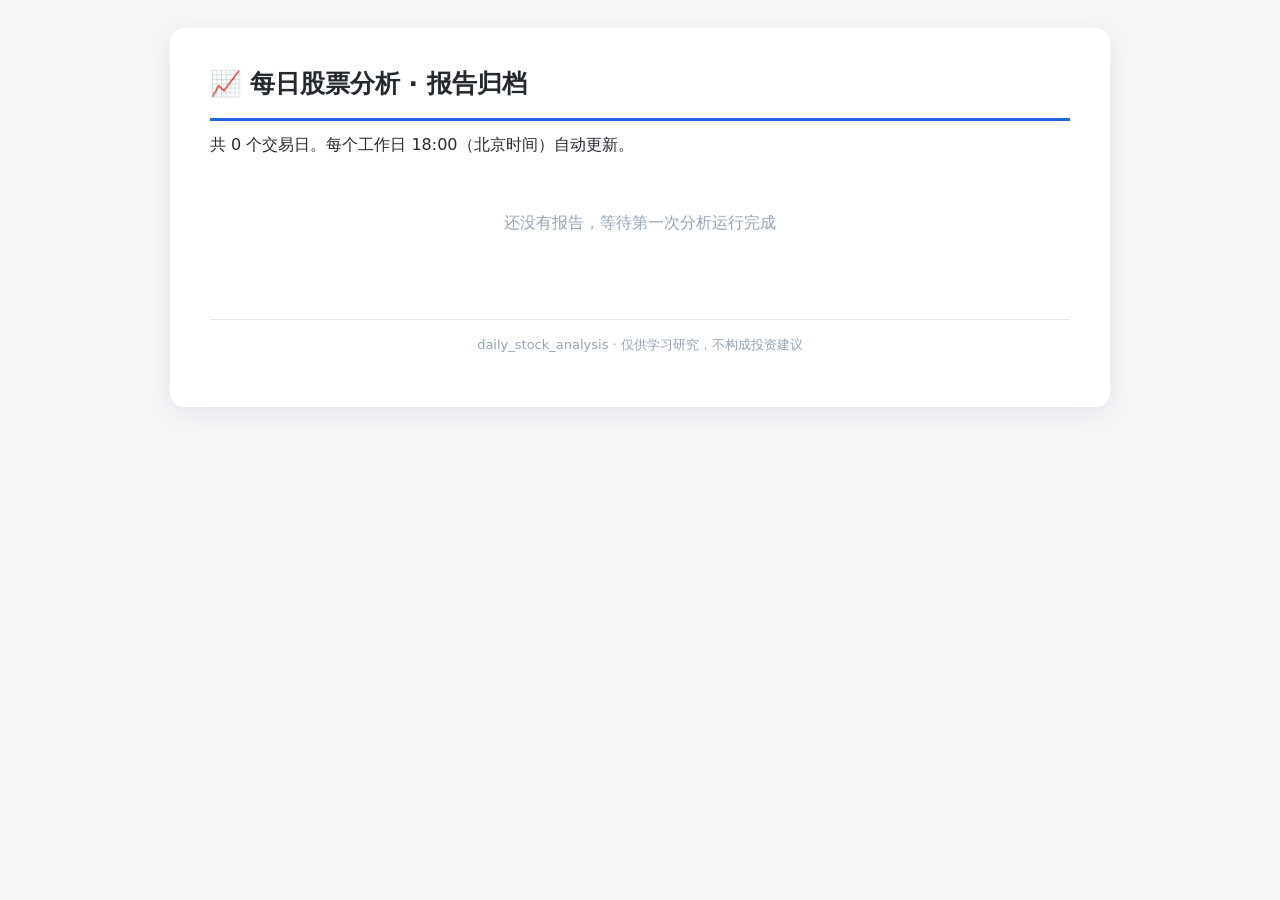
==== index.html @ 08461a99 "deploy: 664fa6b6b7564d1b385963573313c44f4a07ee21" ====
<!DOCTYPE html>
<html lang="zh-CN"><head><meta charset="utf-8">
<meta name="viewport" content="width=device-width,initial-scale=1">
<title>每日股票分析 · 报告归档</title><link rel="stylesheet" href="style.css"></head>
<body><div class="page">
<h1>📈 每日股票分析 · 报告归档</h1>
<p>共 0 个交易日。每个工作日 18:00（北京时间）自动更新。</p>
<div class="empty">还没有报告，等待第一次分析运行完成</div>
<div class="footer">daily_stock_analysis · 仅供学习研究，不构成投资建议</div>
</div></body></html>
---- style.css ----
:root { color-scheme: light; }
* { box-sizing: border-box; }
body { margin: 0; padding: 28px 14px 70px; background: #f5f6f8; color: #24292f;
  font-family: "Microsoft YaHei", "PingFang SC", "Segoe UI", system-ui, sans-serif;
  line-height: 1.75; font-size: 16px; }
.page { max-width: 940px; margin: 0 auto; background: #fff; border-radius: 14px;
  padding: 34px 40px 50px; box-shadow: 0 6px 28px rgba(15,23,42,.08); }
nav { margin-bottom: 18px; font-size: 14px; }
nav a { color: #2563eb; text-decoration: none; }
h1 { font-size: 25px; margin: 0 0 6px; padding-bottom: 12px; border-bottom: 3px solid #2563eb; }
h2 { font-size: 20px; margin: 34px 0 12px; padding: 8px 0 8px 12px; border-left: 5px solid #2563eb;
  background: linear-gradient(90deg,#eff6ff,transparent); border-radius: 0 6px 6px 0; }
h3 { font-size: 17px; margin: 24px 0 9px; color: #1e40af; }
h4 { font-size: 15.5px; margin: 18px 0 8px; color: #334155; }
p { margin: 10px 0; }
blockquote { margin: 15px 0; padding: 12px 18px; background: #f8fafc;
  border-left: 4px solid #94a3b8; border-radius: 0 8px 8px 0; color: #475569; }
ul, ol { margin: 10px 0; padding-left: 24px; }
li { margin: 6px 0; }
hr { border: none; border-top: 1px dashed #cbd5e1; margin: 26px 0; }
table { border-collapse: collapse; width: 100%; margin: 16px 0; font-size: 14px;
  display: block; overflow-x: auto; }
th, td { border: 1px solid #e2e8f0; padding: 8px 11px; text-align: left; white-space: nowrap; }
th { background: #f1f5f9; font-weight: 600; }
tbody tr:nth-child(even) { background: #fafcff; }
code { background: #f1f5f9; padding: 2px 6px; border-radius: 4px; color: #b91c1c; font-size: 14px; }
.footer { margin-top: 42px; padding-top: 14px; border-top: 1px solid #e2e8f0;
  font-size: 13px; color: #94a3b8; text-align: center; }
.card { display: flex; align-items: center; justify-content: space-between; gap: 12px;
  border: 1px solid #e2e8f0; border-radius: 12px; padding: 16px 18px; margin: 12px 0;
  background: #fff; transition: .15s; }
.card:hover { box-shadow: 0 4px 16px rgba(37,99,235,.12); border-color: #bfdbfe; }
.date { font-size: 17px; font-weight: 600; color: #0f172a; }
.links { display: flex; gap: 8px; flex-wrap: wrap; }
.btn { display: inline-block; padding: 7px 14px; border-radius: 9px; text-decoration: none;
  font-size: 14px; background: #eff6ff; color: #1d4ed8; border: 1px solid #bfdbfe; }
.btn.market { background: #f0fdf4; color: #15803d; border-color: #bbf7d0; }
.btn:hover { filter: brightness(.96); }
.empty { color: #94a3b8; text-align: center; padding: 40px 0; }
@media print { body { background: #fff; padding: 0; }
  .page { box-shadow: none; max-width: none; padding: 0; } }
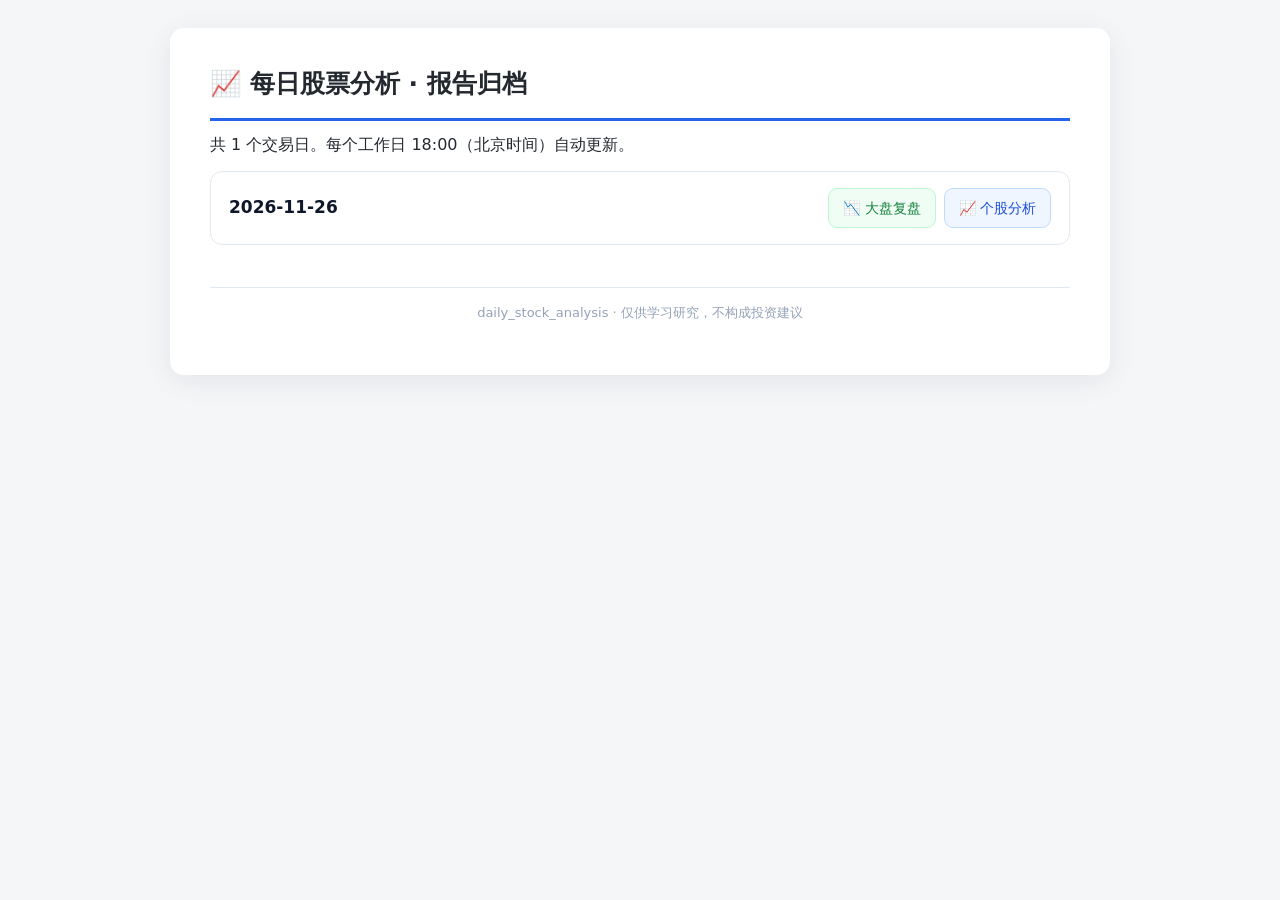
==== commit bc07420f: "deploy: 42b5456842aa5c68627c5b2c28e2c66d97509f4e" ====
--- a/index.html
+++ b/index.html
@@ -4,7 +4,7 @@
 <title>每日股票分析 · 报告归档</title><link rel="stylesheet" href="style.css"></head>
 <body><div class="page">
 <h1>📈 每日股票分析 · 报告归档</h1>
-<p>共 0 个交易日。每个工作日 18:00（北京时间）自动更新。</p>
-<div class="empty">还没有报告，等待第一次分析运行完成</div>
+<p>共 1 个交易日。每个工作日 18:00（北京时间）自动更新。</p>
+<div class="card"><div class="date">2026-11-26</div><div class="links"><a class="btn market" href="market_20261126.html">📉 大盘复盘</a><a class="btn" href="report_20261126.html">📈 个股分析</a></div></div>
 <div class="footer">daily_stock_analysis · 仅供学习研究，不构成投资建议</div>
 </div></body></html>
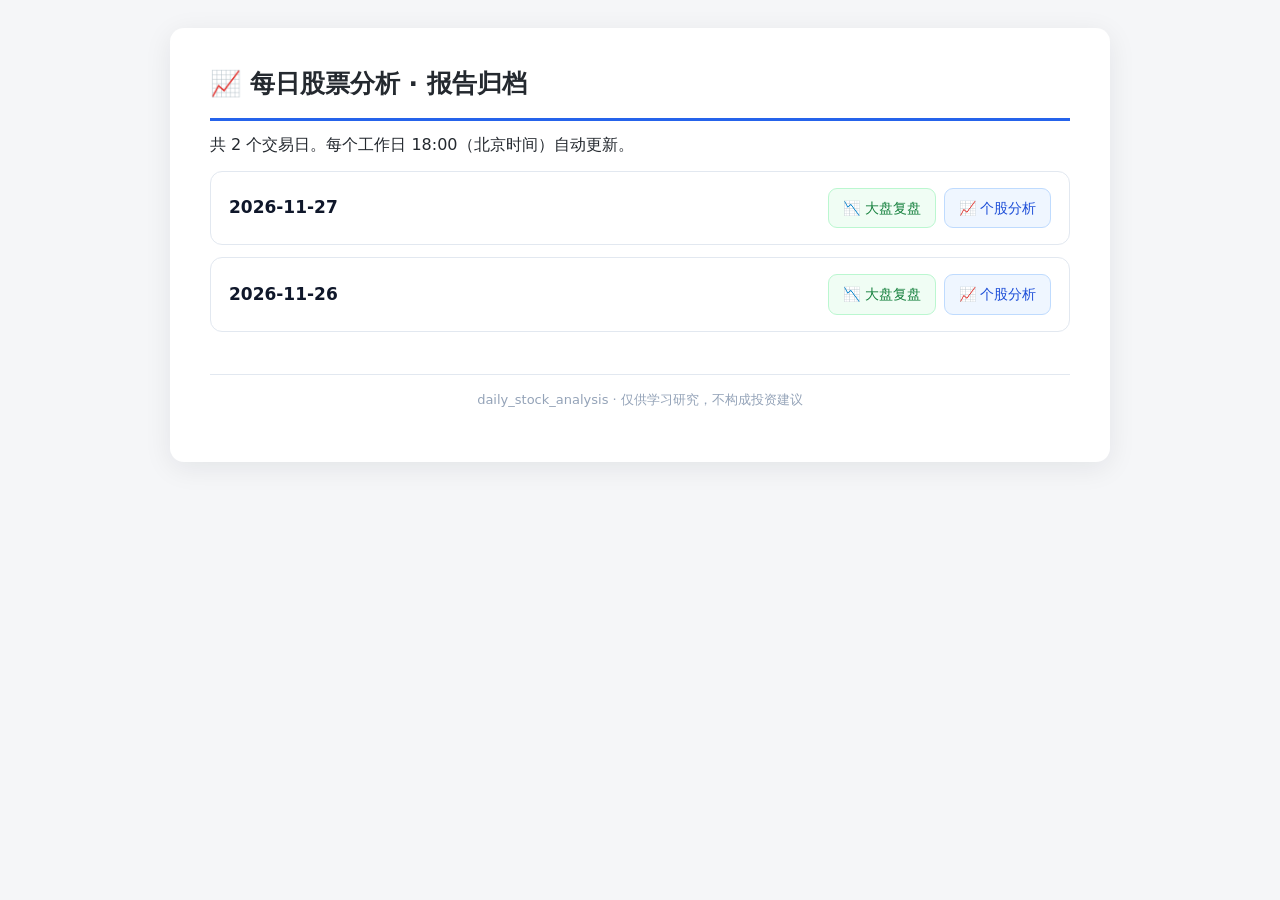
==== commit f76d7c4f: "deploy: 42b5456842aa5c68627c5b2c28e2c66d97509f4e" ====
--- a/index.html
+++ b/index.html
@@ -4,7 +4,8 @@
 <title>每日股票分析 · 报告归档</title><link rel="stylesheet" href="style.css"></head>
 <body><div class="page">
 <h1>📈 每日股票分析 · 报告归档</h1>
-<p>共 1 个交易日。每个工作日 18:00（北京时间）自动更新。</p>
+<p>共 2 个交易日。每个工作日 18:00（北京时间）自动更新。</p>
+<div class="card"><div class="date">2026-11-27</div><div class="links"><a class="btn market" href="market_20261127.html">📉 大盘复盘</a><a class="btn" href="report_20261127.html">📈 个股分析</a></div></div>
 <div class="card"><div class="date">2026-11-26</div><div class="links"><a class="btn market" href="market_20261126.html">📉 大盘复盘</a><a class="btn" href="report_20261126.html">📈 个股分析</a></div></div>
 <div class="footer">daily_stock_analysis · 仅供学习研究，不构成投资建议</div>
 </div></body></html>
